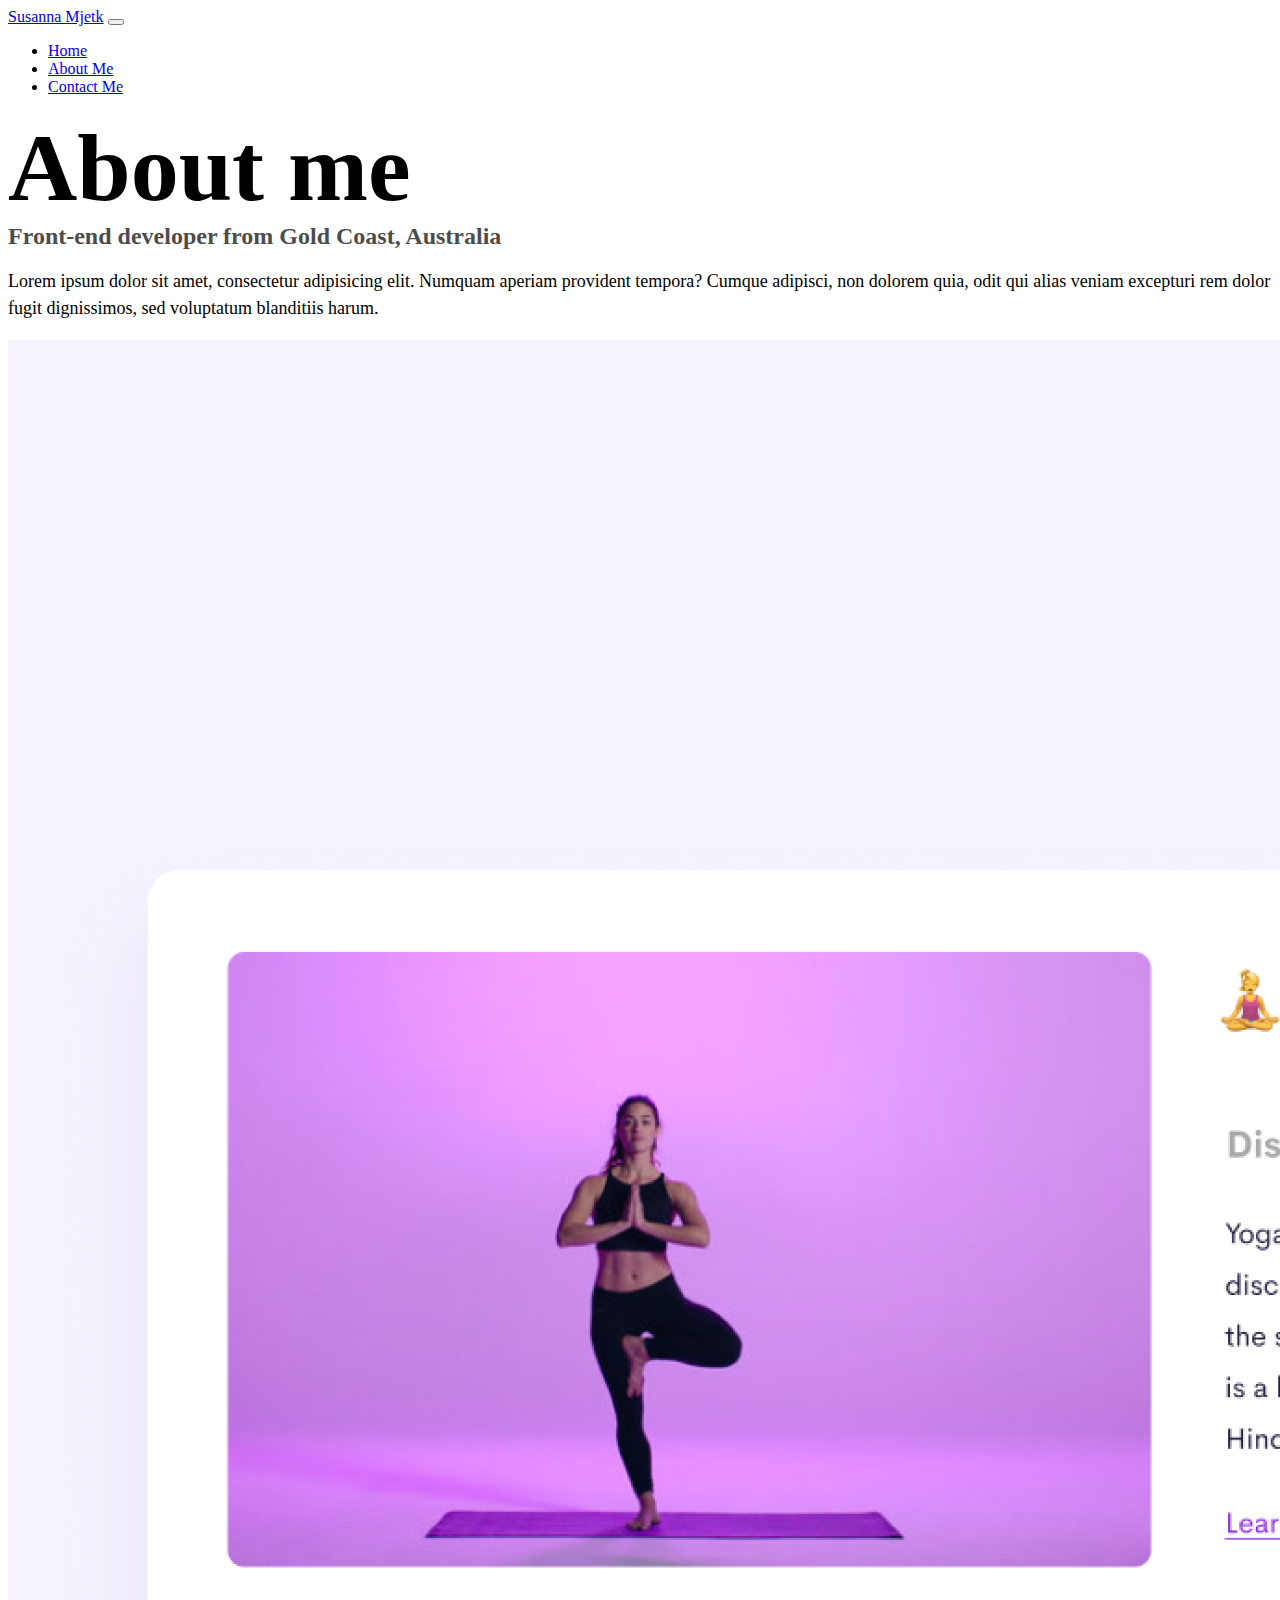
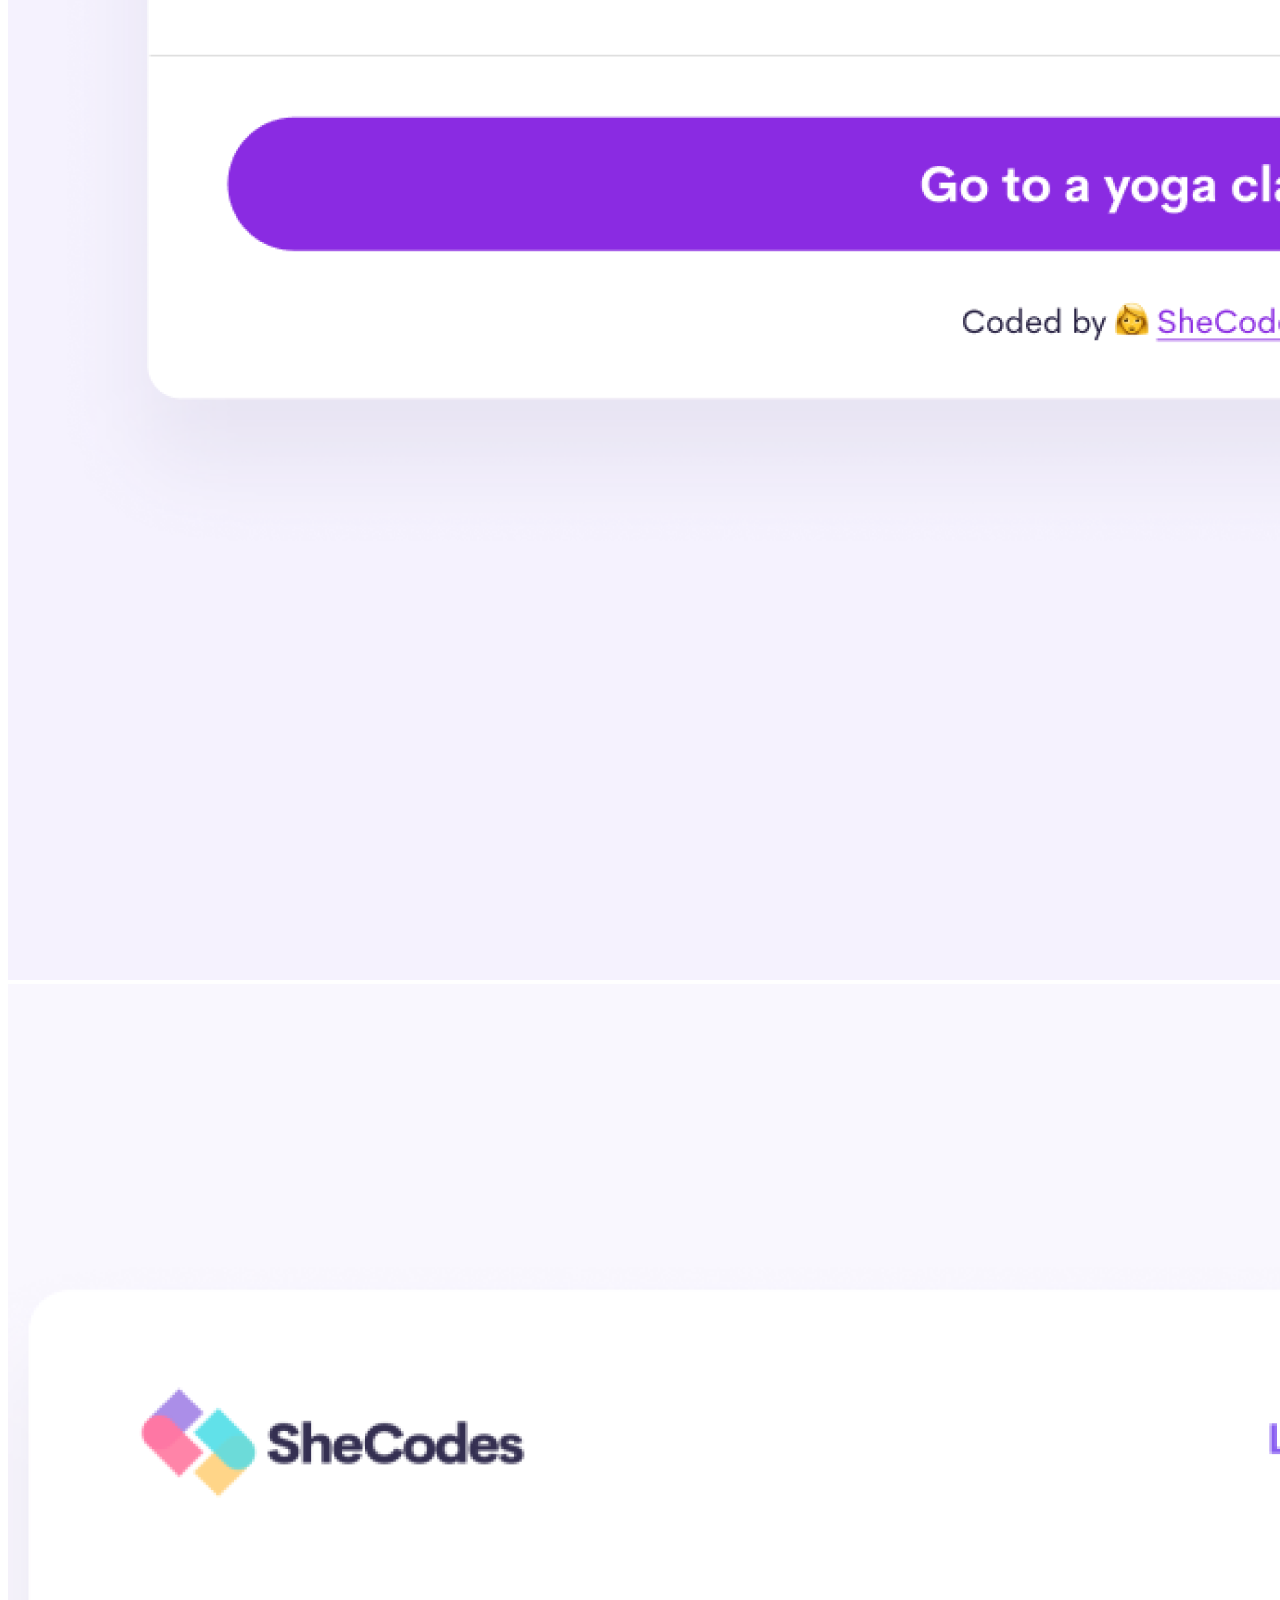
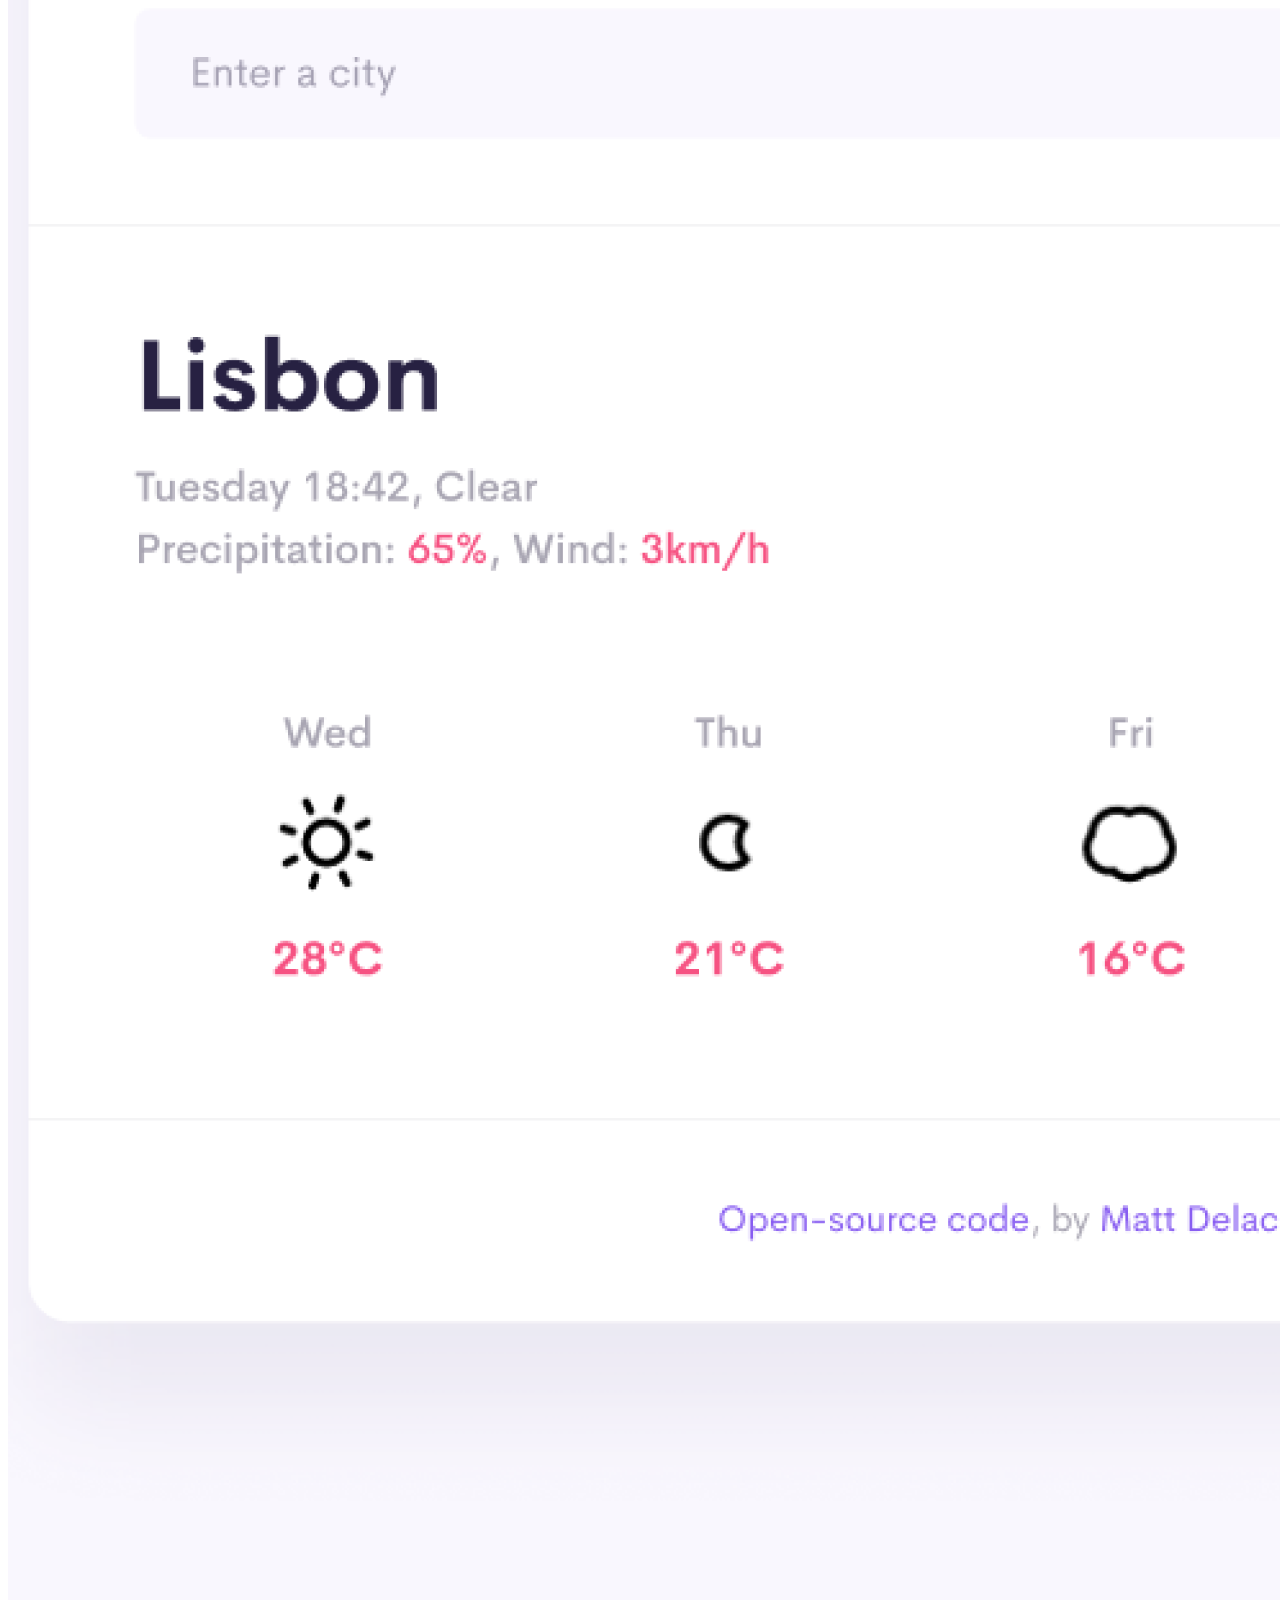
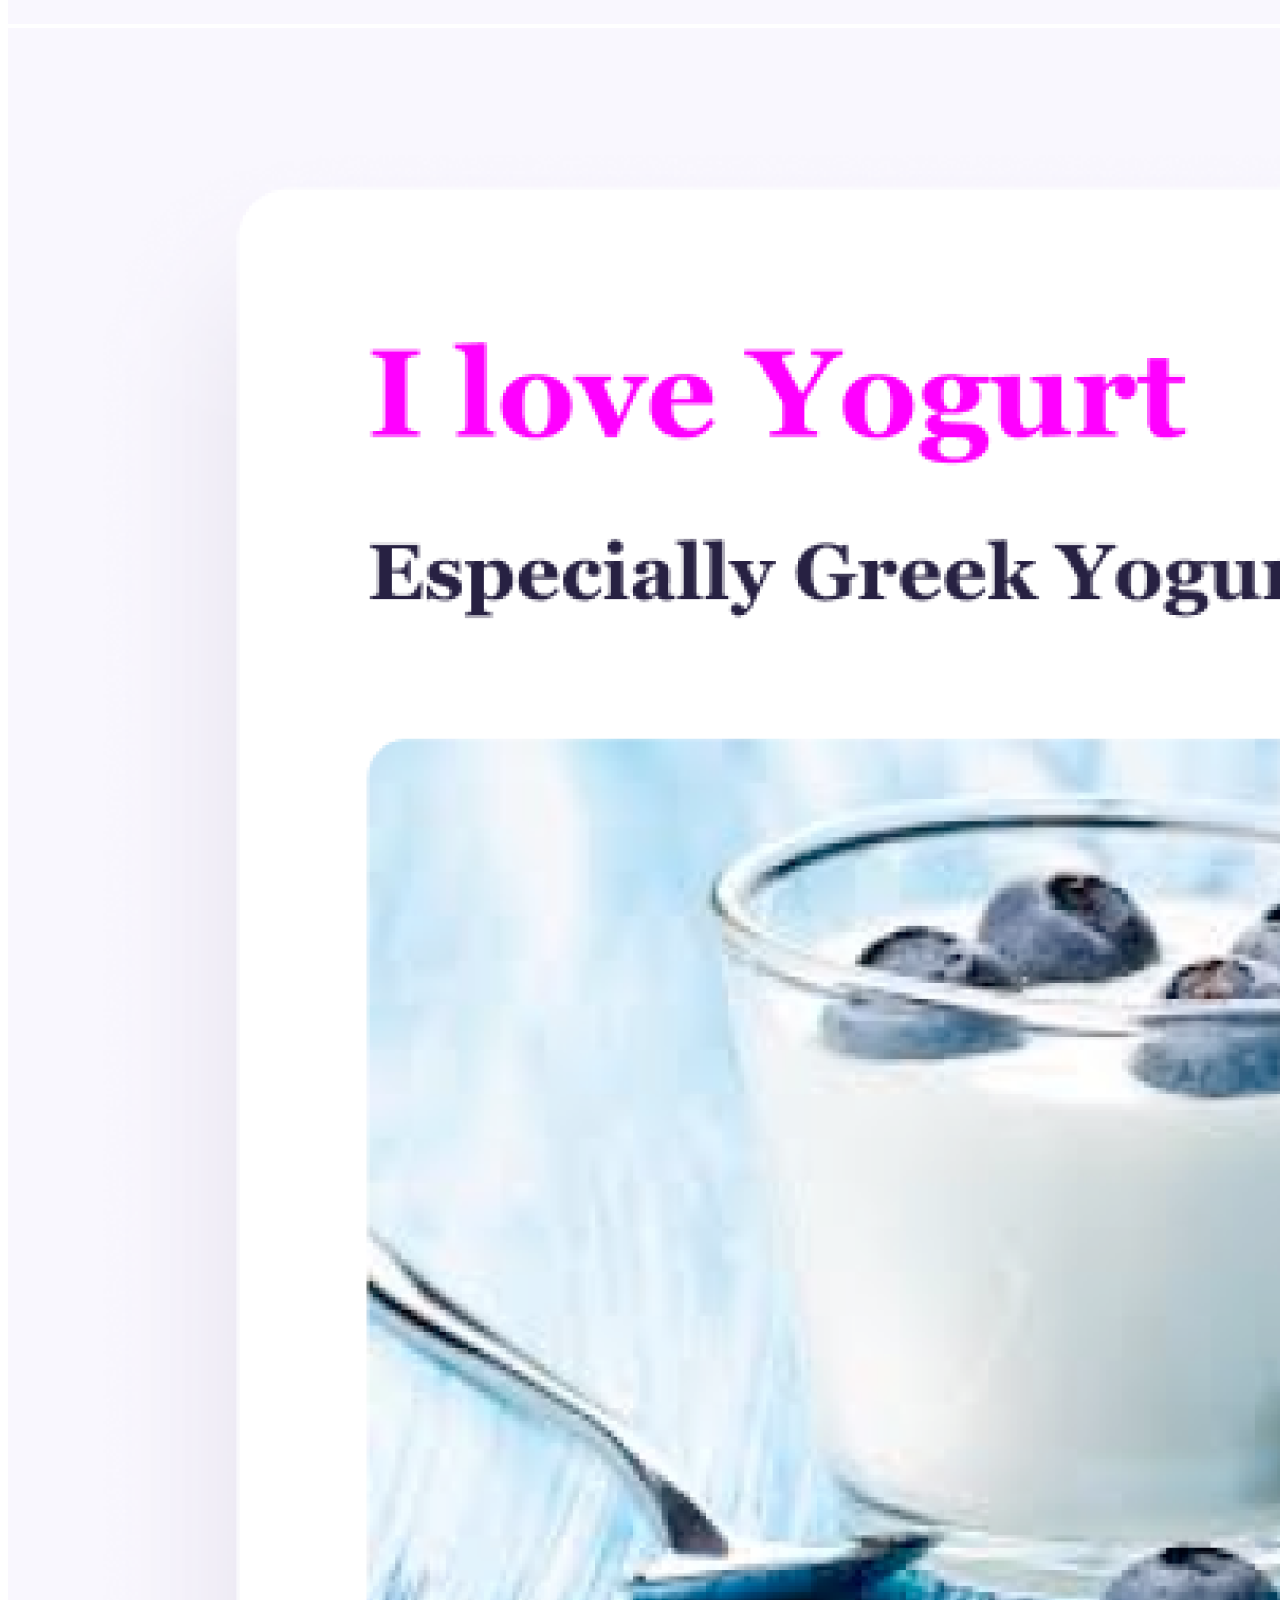
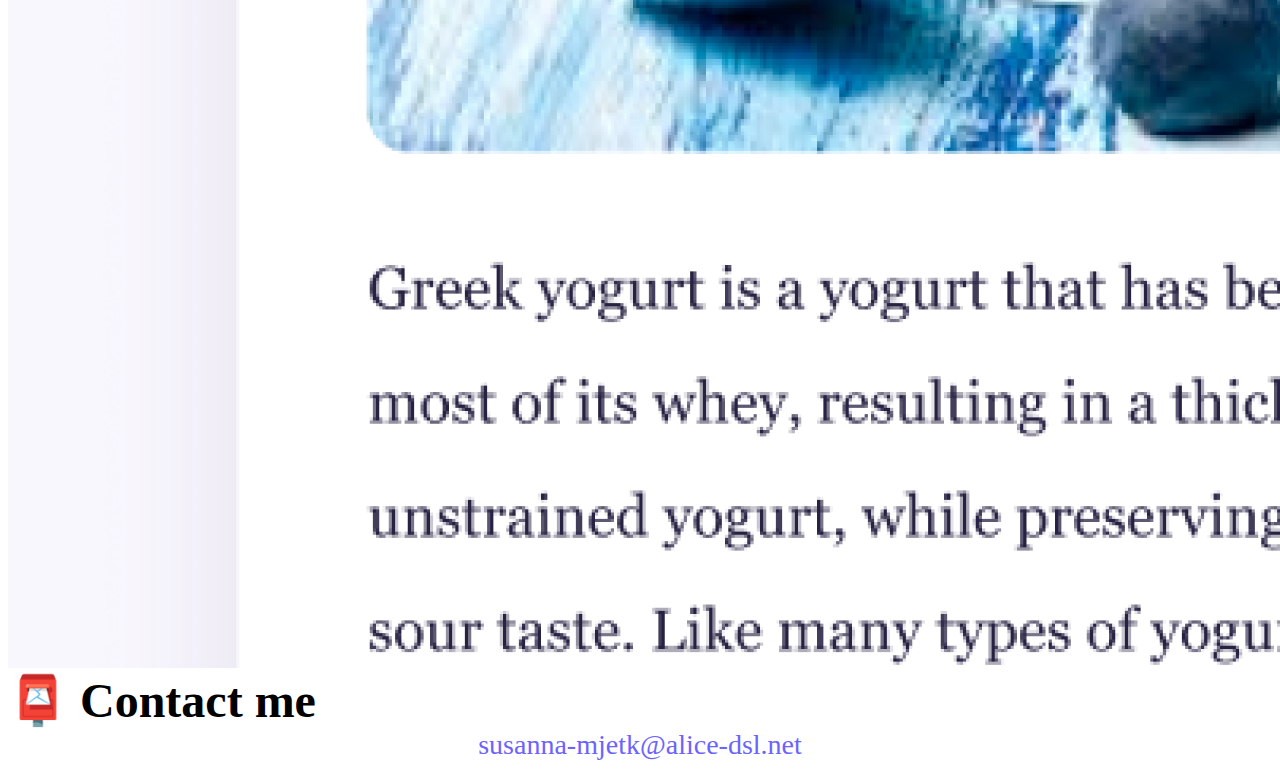
==== about.html @ 0a070665 "adjusted folder structure" ====
<!DOCTYPE html>
<html lang="en">
  <head>
    <meta charset="UTF-8" />
    <meta http-equiv="X-UA-Compatible" content="IE=edge" />
    <meta name="viewport" content="width=device-width, initial-scale=1.0" />
    <link
      href="https://cdn.jsdelivr.net/npm/bootstrap@5.3.2/dist/css/bootstrap.min.css"
      rel="stylesheet"
      integrity="sha384-T3c6CoIi6uLrA9TneNEoa7RxnatzjcDSCmG1MXxSR1GAsXEV/Dwwykc2MPK8M2HN"
      crossorigin="anonymous"
    />
    <link rel="stylesheet" href="style.css" />
    <title>About Susanna Mjetk</title>
  </head>
  <body>
    <script
      src="https://cdn.jsdelivr.net/npm/bootstrap@5.3.2/dist/js/bootstrap.bundle.min.js"
      integrity="sha384-C6RzsynM9kWDrMNeT87bh95OGNyZPhcTNXj1NW7RuBCsyN/o0jlpcV8Qyq46cDfL"
      crossorigin="anonymous"
    ></script>
    <nav class="navbar navbar-expand-lg bg-body-tertiary sticky-top">
      <div class="container">
        <a class="navbar-brand" href="/index.html">Susanna Mjetk</a>
        <button
          class="navbar-toggler"
          type="button"
          data-bs-toggle="collapse"
          data-bs-target="#navbarNav"
          aria-controls="navbarNav"
          aria-expanded="false"
          aria-label="Toggle navigation"
        >
          <span class="navbar-toggler-icon"></span>
        </button>
        <div class="collapse navbar-collapse" id="navbarNav">
          <ul class="navbar-nav">
            <li class="nav-item">
              <a class="nav-link" aria-current="page" href="/index.html"
                >Home</a
              >
            </li>
            <li class="nav-item">
              <a class="nav-link active" href="/about.html">About Me</a>
            </li>
            <li class="nav-item">
              <a class="nav-link" href="/about.html#contact">Contact Me</a>
            </li>
          </ul>
        </div>
      </div>
    </nav>

    <h1 class="text-center mt-5">About me</h1>
    <h3 class="text-center">Front-end developer from Gold Coast, Australia</h3>
    <p class="text-center mt-3">
      Lorem ipsum dolor sit amet, consectetur adipisicing elit. Numquam aperiam
      provident tempora? Cumque adipisci, non dolorem quia, odit qui alias
      veniam excepturi rem dolor fugit dignissimos, sed voluptatum blanditiis
      harum.
    </p>
    <div class="about-images">
      <div class="container mb-5">
        <div class="row">
          <div class="col-sm-4">
            <img
              src="images/yoga.png"
              alt="yoga-image"
              class="img-fluid shadow p-2 rounded"
            />
          </div>
          <div class="col-sm-4">
            <img src="images/weather.png" alt="weather-image" class="img-fluid
            p-2 shadow rounded"" />
          </div>
          <div class="col-sm-4">
            <img
              src="images/yogurt.png"
              alt="yoghurt-image"
              class="img-fluid p-2 shadow rounded"
            />
          </div>
        </div>
      </div>
    </div>
    <div id="contact">
      <h2 class="text-center">📮 Contact me</h2>
      <a href="mailto:[email]" class="email-link">
        susanna-mjetk@alice-dsl.net
      </a>
    </div>
  </body>
</html>
---- style.css ----
:root {
  --primary-color: #6c63ff;
  --secondary-color: #f5f2fe;
  --box-shadow: 0 5px 10px rgba(0, 0, 0, 0.3);
}

h1,
h2,
h3 {
  margin: 0;
}

h1 {
  font-size: 96px;
}

h2 {
  font-size: 48px;
}

h3 {
  font-size: 24px;
  opacity: 0.7;
}

p {
  font-size: 18px;
  line-height: 1.5;
}

.navigation-links {
  display: flex;
  margin-top: 40px;
  justify-content: center;
}

.navigation-links a {
  margin: 20px;
}

.primary-link {
  background: var(--primary-color);
  box-shadow: var(--box-shadow);
  color: white;
  border-radius: 4px;
  padding: 20px 15px;
  text-decoration: none;
  text-transform: capitalize;
}

.secondary-link {
  color: var(--primary-color);
  border: 1px solid var(--primary-color);
  border-radius: 4px;
  padding: 20px 15px;
  text-decoration: none;
  text-transform: capitalize;
}

.homepage-link {
  color: var(--primary-color);
  text-align: center;
  display: block;
}

.about-paragraphs {
  display: flex;
  margin: 30px 0;
}

.about-paragraphs p {
  margin: 10px;
}

.email-link {
  display: flex;
  justify-content: center;
  color: var(--primary-color);
  font-size: 28px;
  text-decoration: none;
}

.email-link:hover {
  text-decoration: underline;
}
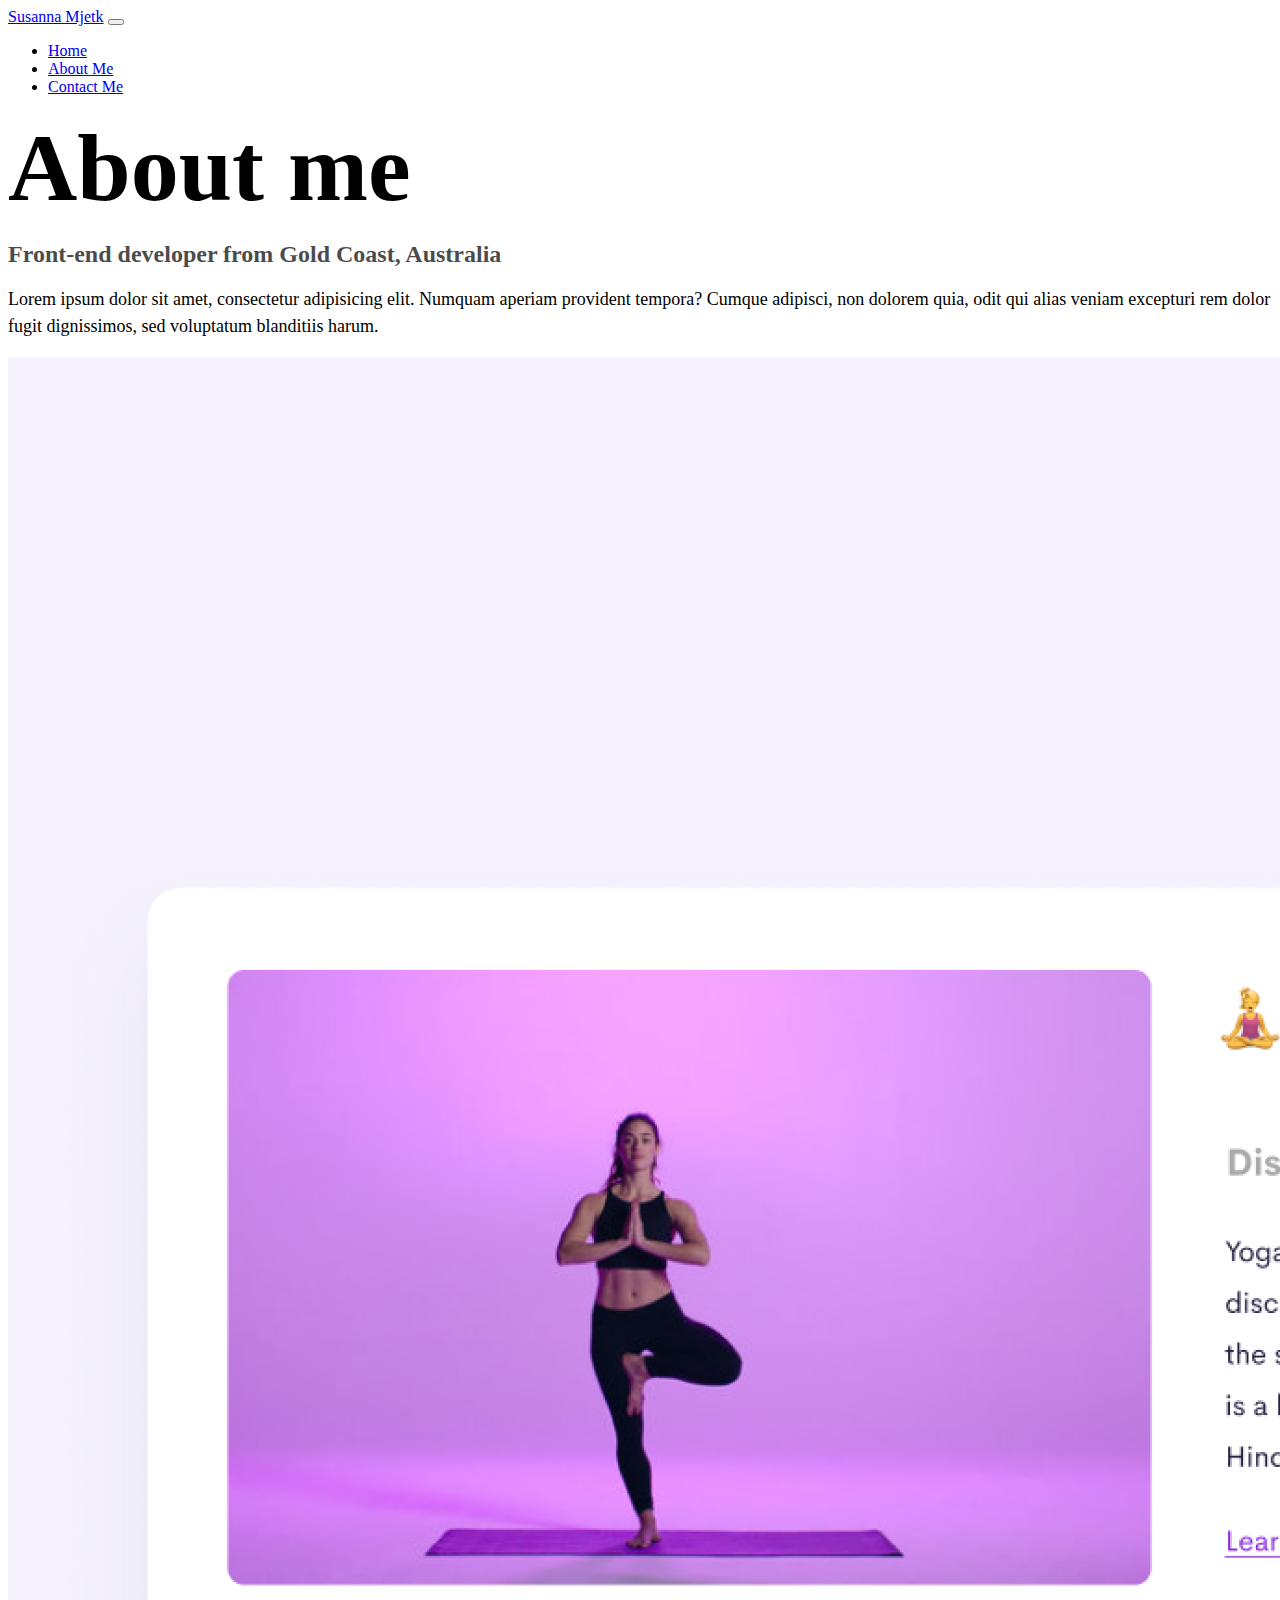
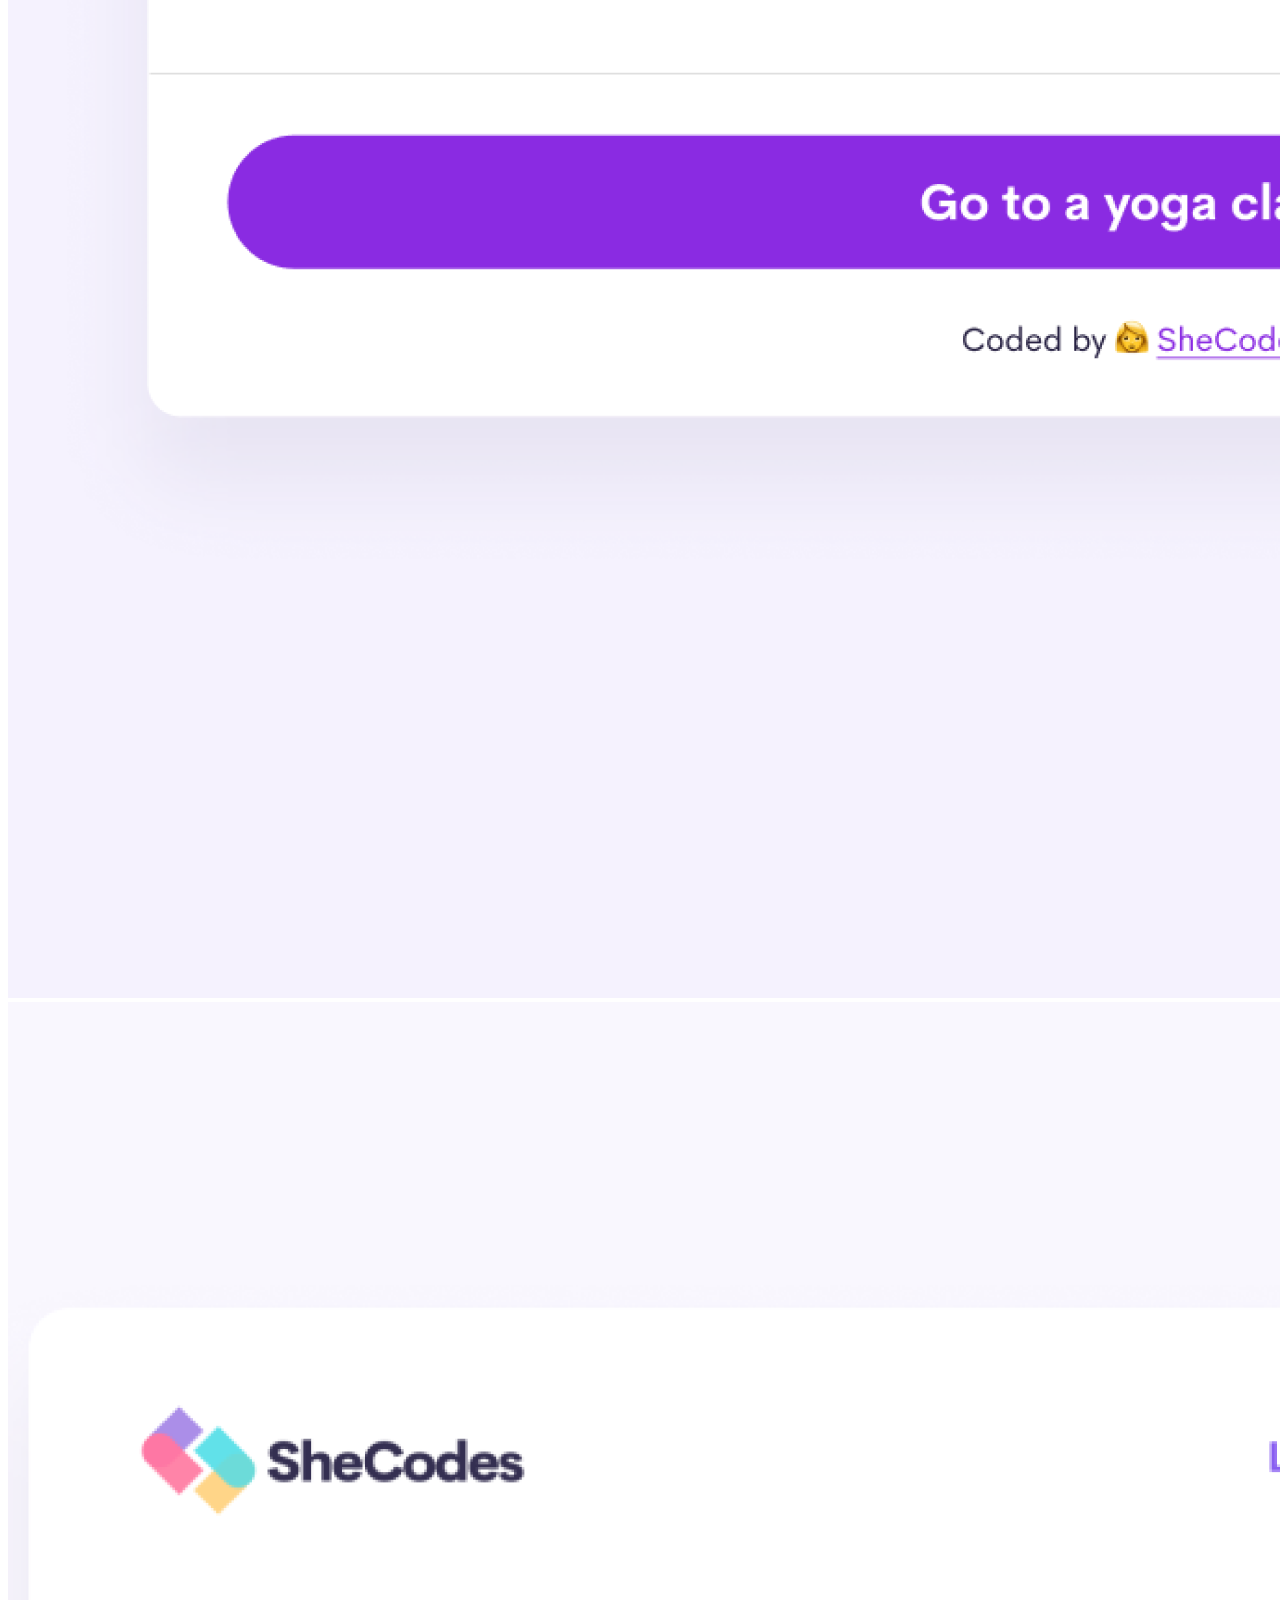
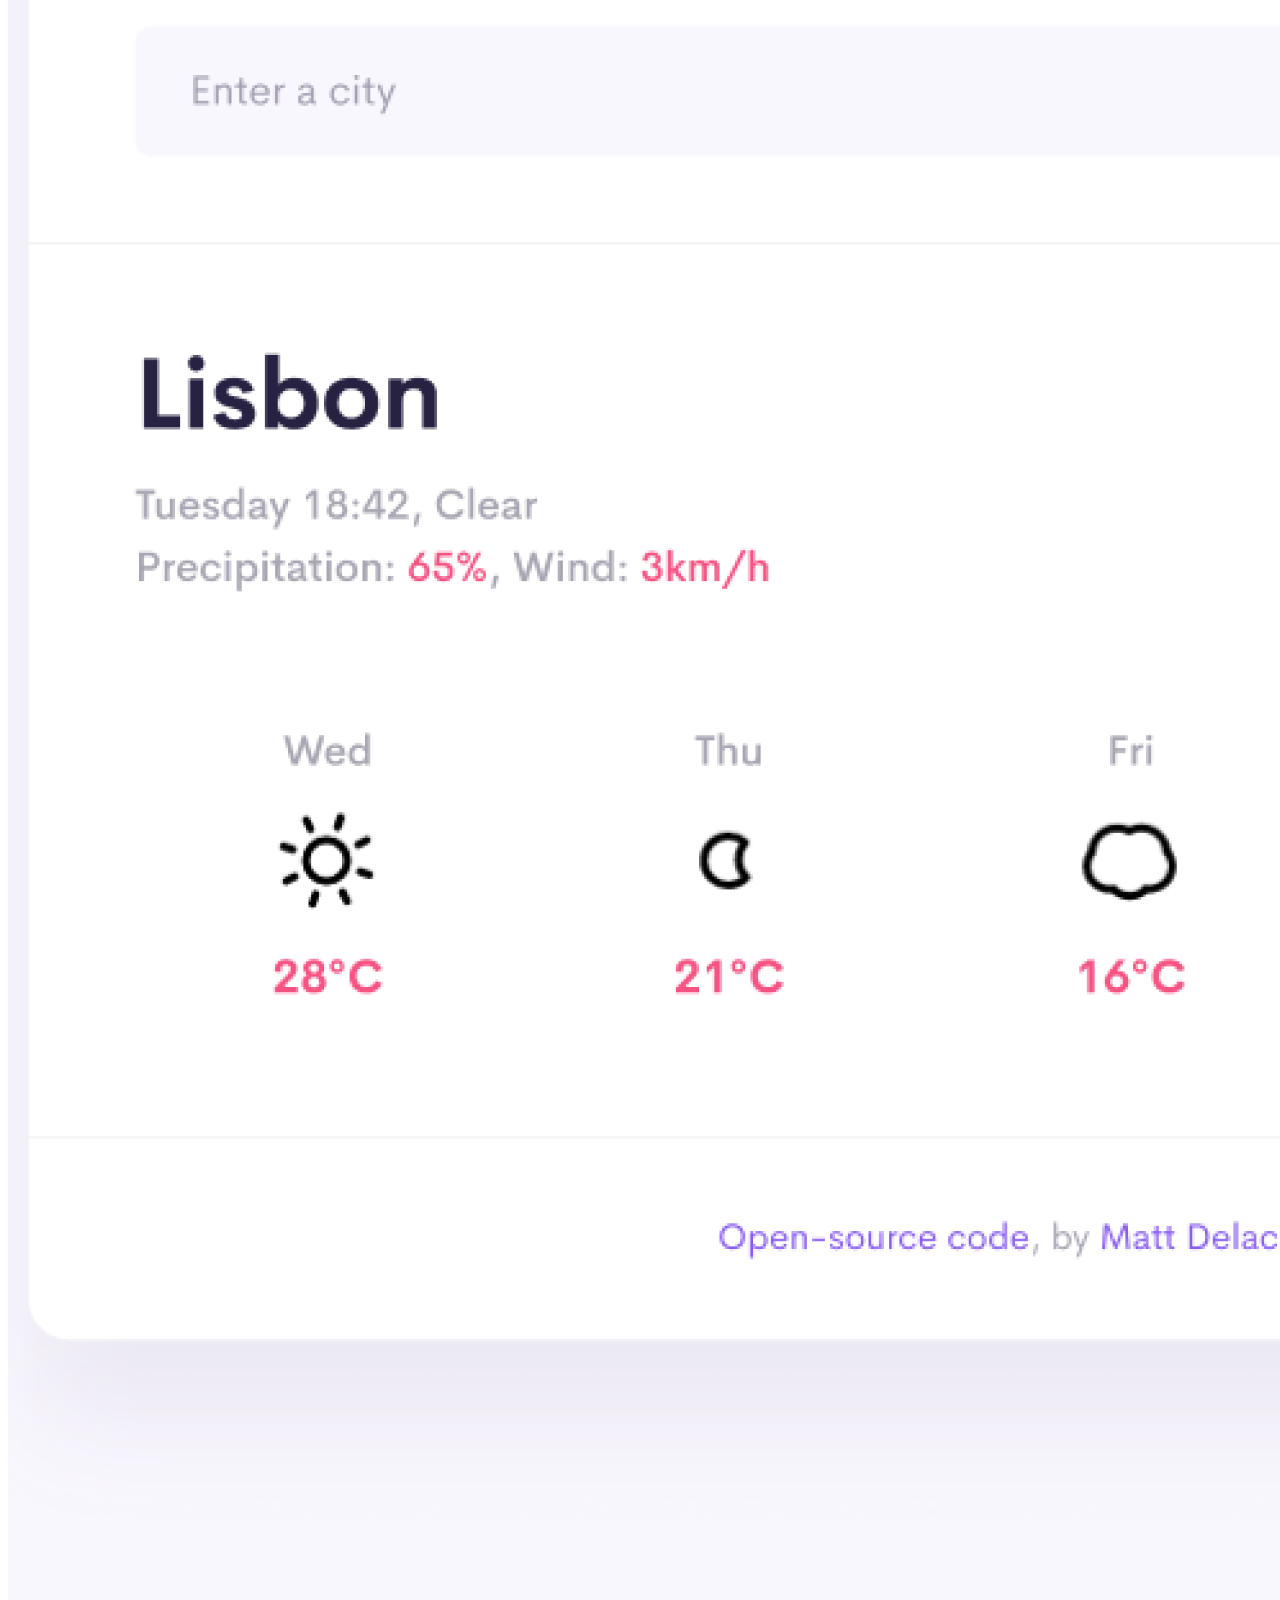
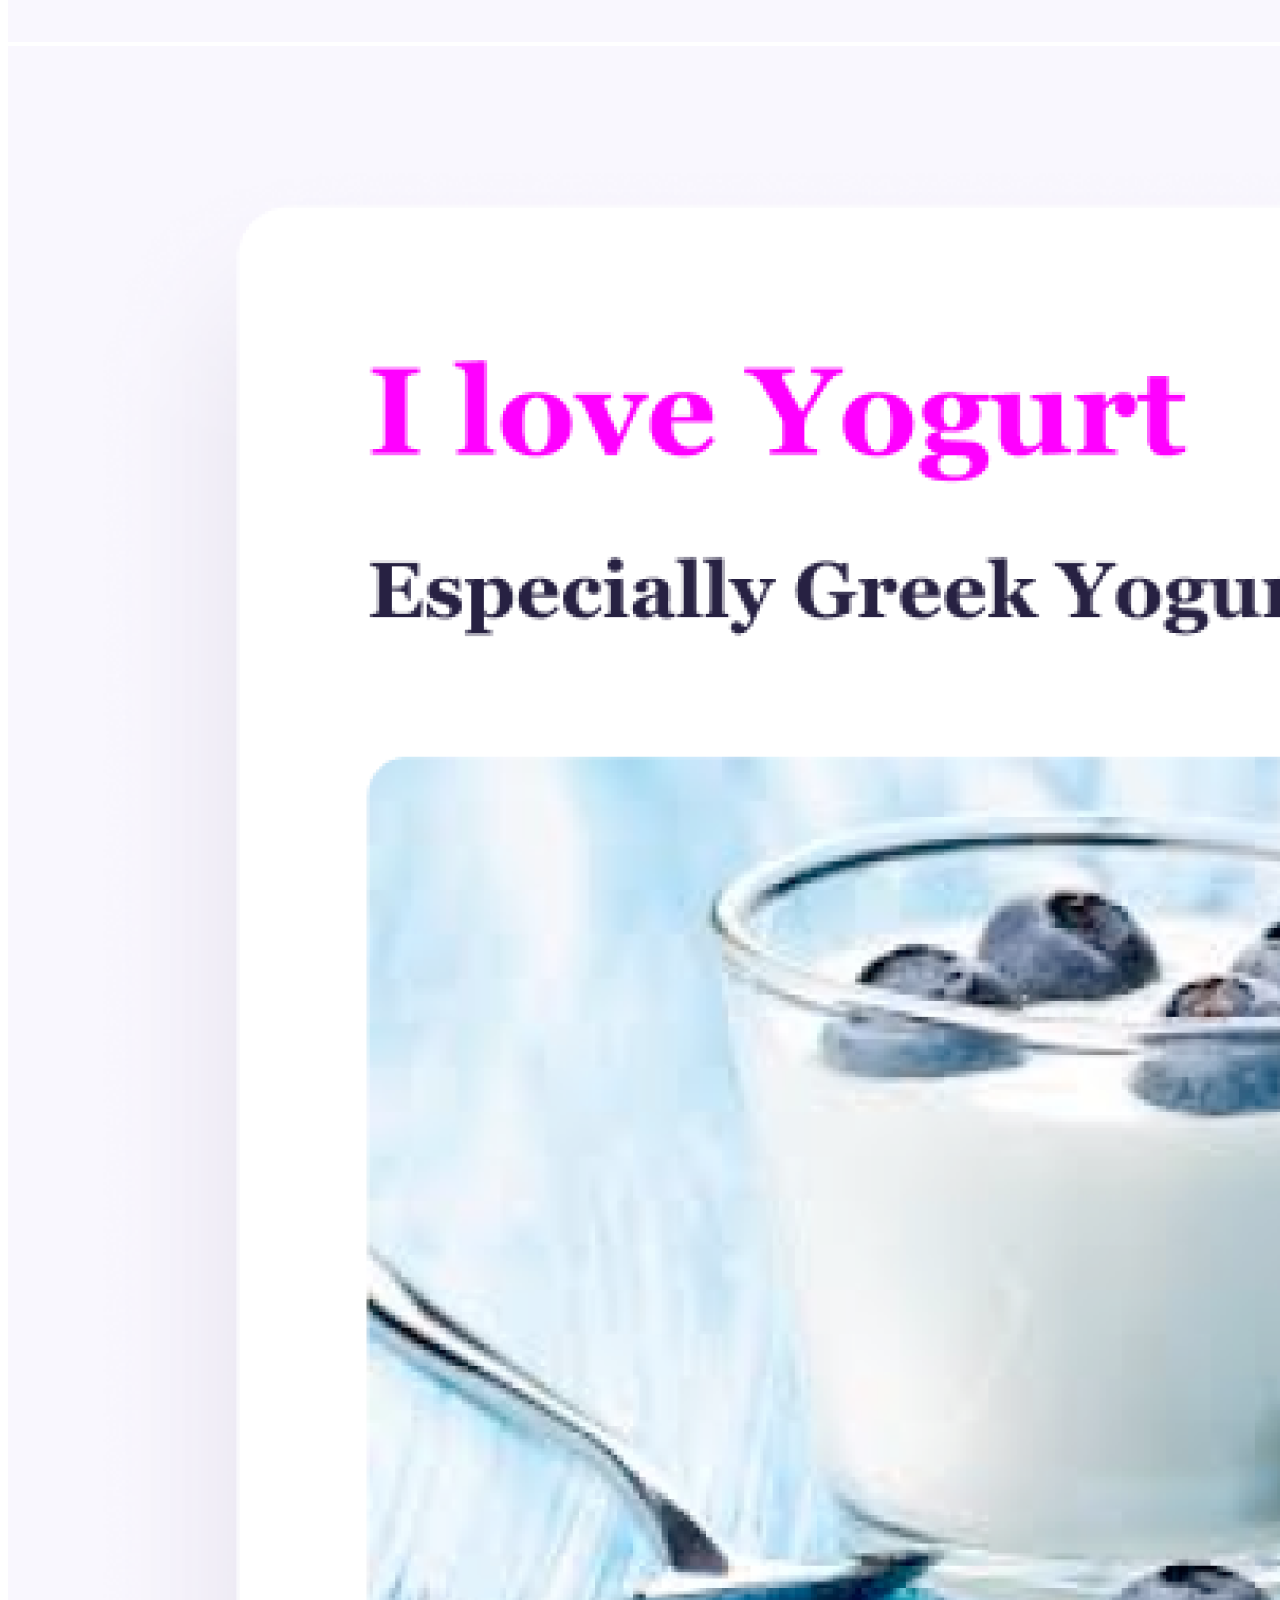
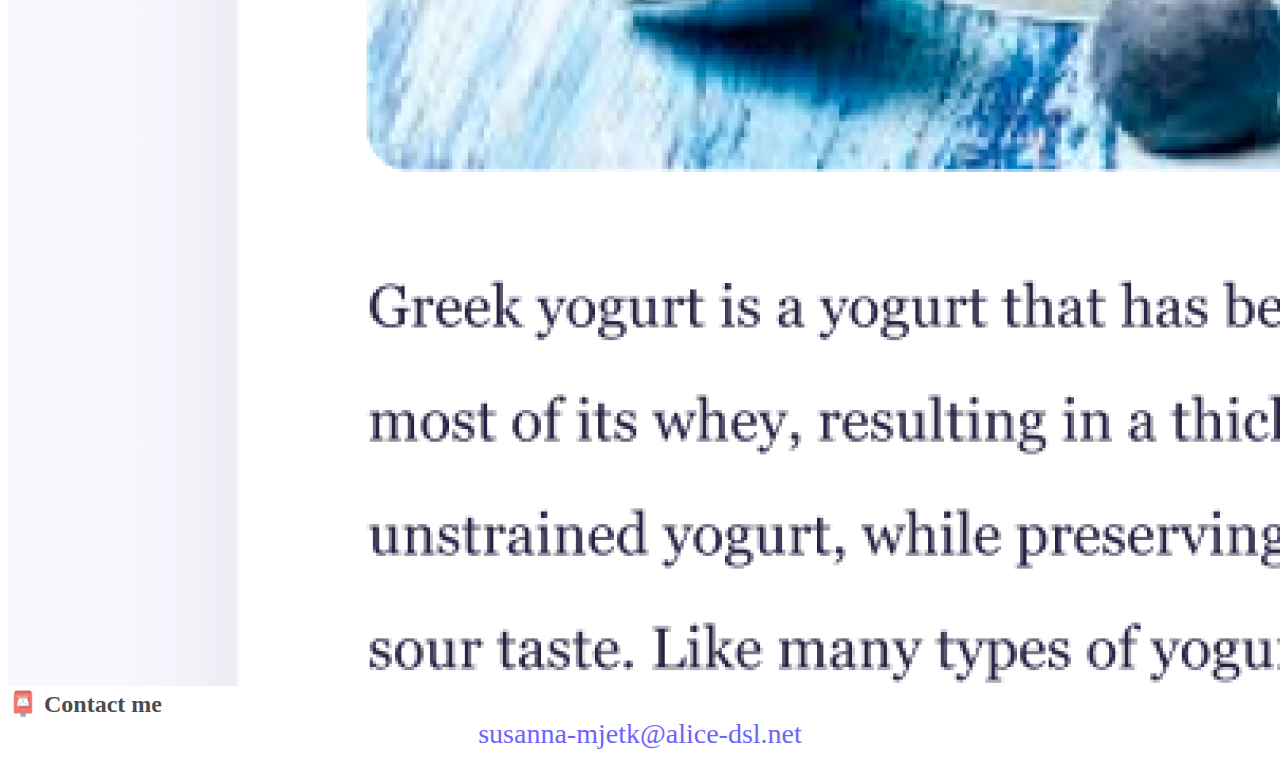
==== commit 6ec3ea49: "made website responsive" ====
--- a/about.html
+++ b/about.html
@@ -52,8 +52,9 @@
     </nav>
 
     <h1 class="text-center mt-5">About me</h1>
+    <br />
     <h3 class="text-center">Front-end developer from Gold Coast, Australia</h3>
-    <p class="text-center mt-3">
+    <p class="text-justify p-2 text-sm-center mt-3">
       Lorem ipsum dolor sit amet, consectetur adipisicing elit. Numquam aperiam
       provident tempora? Cumque adipisci, non dolorem quia, odit qui alias
       veniam excepturi rem dolor fugit dignissimos, sed voluptatum blanditiis
@@ -84,7 +85,7 @@
       </div>
     </div>
     <div id="contact">
-      <h2 class="text-center">📮 Contact me</h2>
+      <h3 class="text-center">📮 Contact me</h3>
       <a href="mailto:[email]" class="email-link">
         susanna-mjetk@alice-dsl.net
       </a>
--- a/style.css
+++ b/style.css
@@ -83,3 +83,32 @@
 .email-link:hover {
   text-decoration: underline;
 }
+
+@media (max-width: 576px) {
+  h2,
+  h1 {
+    font-size: 24px;
+    text-align: center;
+  }
+  h3 {
+    font-size: 15px;
+  }
+
+  .homepage-image {
+    display: none;
+  }
+  p {
+    text-align: justify;
+    font-size: smaller;
+  }
+  .primary-link {
+    display: block;
+    text-align: center;
+  }
+  .email-link {
+    font-size: 15px;
+  }
+  .navbar-brand {
+    font-size: 15px;
+  }
+}
